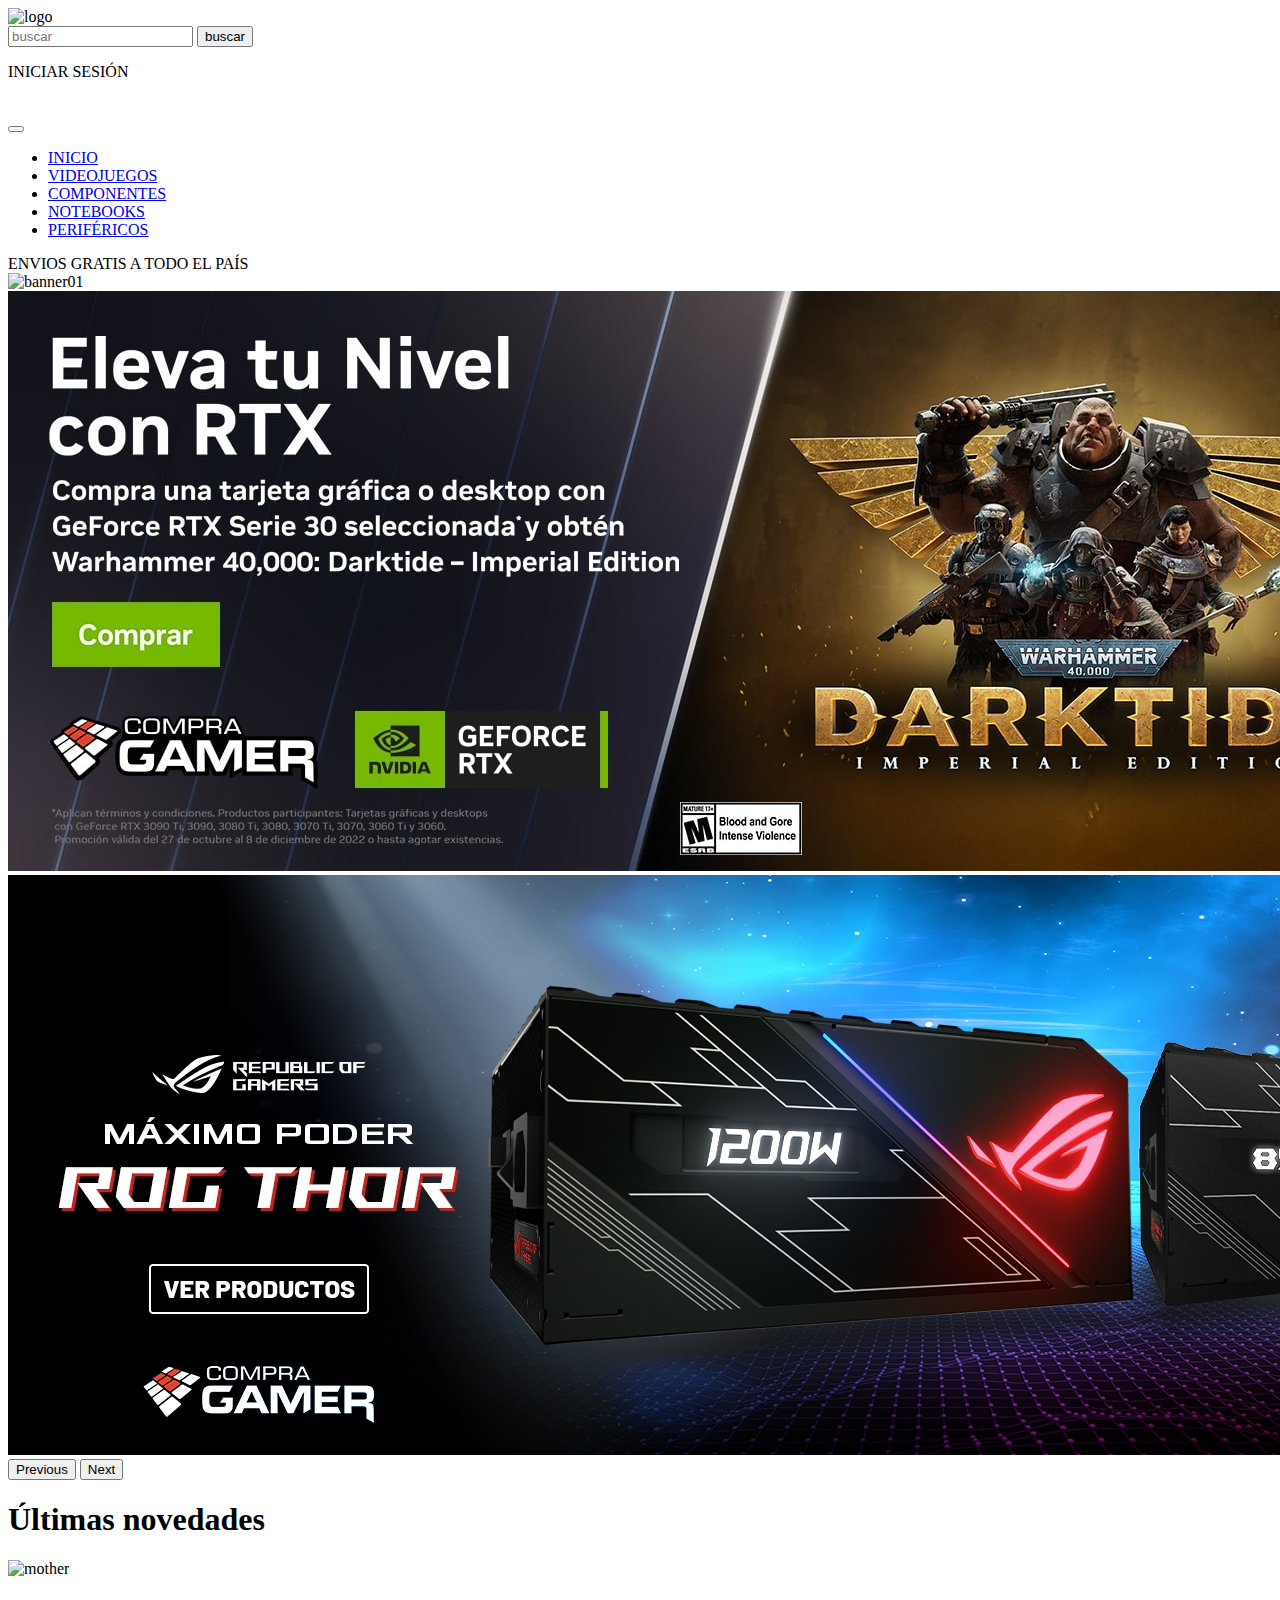
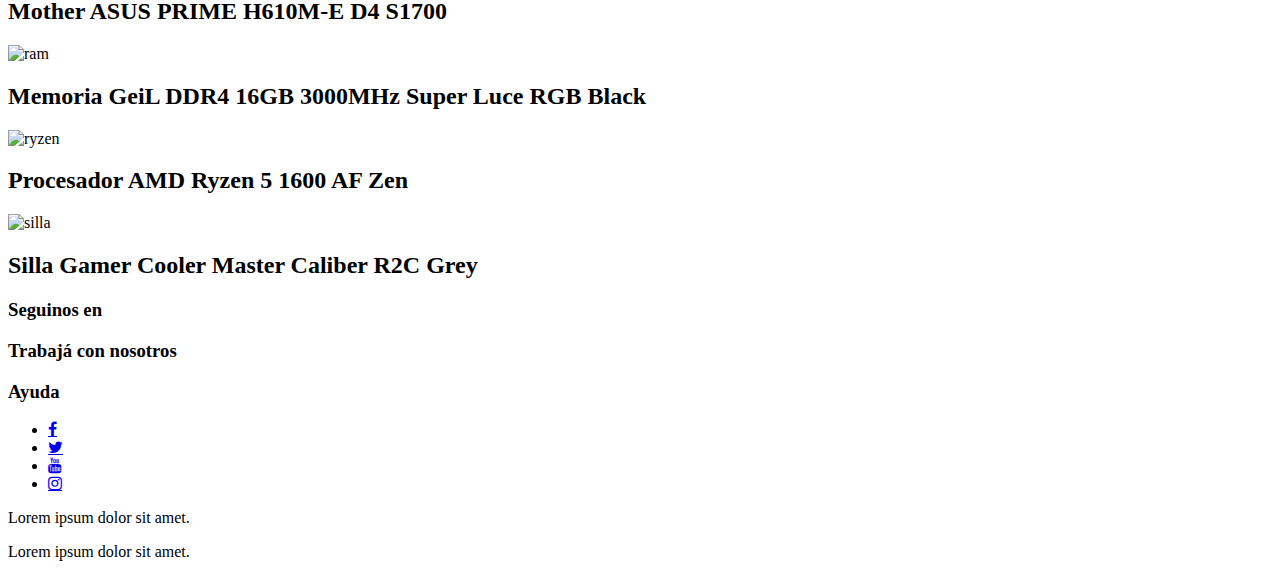
==== index.html @ b2869421 "adding index-scss" ====
<!DOCTYPE html>
<html lang="en">
    <head>
        <meta charset="UTF-8">
        <meta http-equiv="X-UA-Compatible" content="IE=edge">
        <meta name="viewport" content="width=device-width, initial-scale=1.0">
        <link rel="shortcut icon" href="./img/logos/logo 32x32 px.jpeg" type="image/x-icon">
        <title>Gamer Lab</title>
        <!-- GOOGLE FONTS -->
        <link rel="preconnect" href="https://fonts.googleapis.com">
        <link rel="preconnect" href="https://fonts.gstatic.com" crossorigin>
        <link href="https://fonts.googleapis.com/css2?family=Roboto:wght@300&display=swap" rel="stylesheet">
        <!-- GOOGLE FONTS ENDING -->
        <link rel="stylesheet" href="https://stackpath.bootstrapcdn.com/font-awesome/4.7.0/css/font-awesome.min.css">
        <!-- BOOTSTRAP -->
        <!-- CSS only -->  
        <link href="https://cdn.jsdelivr.net/npm/bootstrap@5.2.2/dist/css/bootstrap.min.css" rel="stylesheet" 
        integrity="sha384-Zenh87qX5JnK2Jl0vWa8Ck2rdkQ2Bzep5IDxbcnCeuOxjzrPF/et3URy9Bv1WTRi" crossorigin="anonymous">
        <!-- CSS MAIN -->
        <link rel="stylesheet" href="./css/estilos.css">
    </head>
    <body>
        <header class="container-fluid">
            <div class="row">
                <div class="col-sm-12 col-md-3 col-lg-3 col-xl-3">
                    <img class="logo" src="./img/logos/logo-transparente.png" alt="logo">
                </div>
                <form class="col-sm-12 col-md-6 col-lg-6 col-xl-6">
                    <input class="barra" type="text" placeholder="buscar">
                    <input class="boton" type="submit" value="buscar">
                </form>
                <div class="col-sm-12 col-md-2 col-lg-2 col-xl-2">
                    <p>INICIAR SESIÓN</p>                    
                </div>
                <div class="col-sm-12 col-md-1 col-lg-1 col-xl-1">
                    <img src="./img/logos/carrito50.png" alt="">                    
                </div>
            </div>
            <div class="container-fluid">
                <nav class="navbar navbar-expand-md">
                    <div>
                        <button type="button" class="navbar-toggler ms-2" data-bs-toggle="collapse" data-bs-target="#MenuNavegacion" aria-expanded="true">
                            <span class="navbar-toggler-icon"></span>
                        </button>
                    </div>
                    <div id="MenuNavegacion" class="collapse navbar-collapse">
                        <ul class="navbar-nav ms-3">
                            <li class="nav-item"><a class="nav-link" href="index.html">INICIO</a></li>
                            <li class="nav-item"><a class="nav-link" href="./pages/videojuegos.html">VIDEOJUEGOS</a></li>
                            <li class="nav-item"><a class="nav-link" href="./pages/componentes.html">COMPONENTES</a></li>
                            <li class="nav-item"><a class="nav-link" href="./pages/notebooks.html">NOTEBOOKS</a></li>
                            <li class="nav-item"><a class="nav-link" href="./pages/perifericos.html">PERIFÉRICOS</a></li>
                        </ul>
                    </div>
                </nav>
            </div>
            <div class="envios-gratis">ENVIOS GRATIS A TODO EL PAÍS</div>
        </header>
        <main>
            <div id="carouselExampleControls" class="carousel slide" data-bs-ride="carousel">
                <div class="carousel-inner">
                  <div class="carousel-item active">
                    <img src="./img/logos/graphic-card.jpg" class="d-block w-100" alt="banner01">
                  </div>
                  <div class="carousel-item">
                    <img src="./img/logos/add01.jpg" class="d-block w-100" alt="banner02">
                  </div>
                  <div class="carousel-item">
                    <img src="./img/logos/add02.jpg" class="d-block w-100" alt="banner03">
                  </div>
                </div>
                <button class="carousel-control-prev" type="button" data-bs-target="#carouselExampleControls" data-bs-slide="prev">
                  <span class="carousel-control-prev-icon" aria-hidden="true"></span>
                  <span class="visually-hidden">Previous</span>
                </button>
                <button class="carousel-control-next" type="button" data-bs-target="#carouselExampleControls" data-bs-slide="next">
                  <span class="carousel-control-next-icon" aria-hidden="true"></span>
                  <span class="visually-hidden">Next</span>
                </button>
            </div>
            <h1 class="title">Últimas novedades</h1>   
            <section class="productos-destacados">
                <article>
                    <div class="div-img">
                        <img src="./img/graphics/mother-asus-200.png" alt="mother">
                    </div>
                    <div class="div-h2">
                        <h2>Mother ASUS PRIME H610M-E D4 S1700</h2>
                    </div>
                </article>
                <article>
                    <div class="div-img">
                        <img src="./img/graphics/ram-geil-removebg-preview.png" alt="ram">
                    </div>
                    <div class="div-h2">
                        <h2>Memoria GeiL DDR4 16GB 3000MHz Super Luce RGB Black</h2>
                    </div>
                </article>
                <article>
                    <div class="div-img">
                        <img src="./img/graphics/ryzen-5-200-removebg-preview.png" alt="ryzen">
                    </div>
                    <div class="div-h2">
                        <h2>Procesador AMD Ryzen 5 1600 AF Zen</h2>
                    </div>
                </article>
                <article>
                    <div class="div-img">
                        <img src="./img/graphics/silla-gamer-200-removebg-preview.png" alt="silla">
                    </div>
                    <div class="div-h2">
                        <h2>Silla Gamer Cooler Master Caliber R2C Grey</h2>
                    </div>
                </article>
            </section>
        </main>
        <footer class="footerContainer">
            <div>
                <div class="container">
                    <div class="row">
                        <h3 class="col-sm-4 col-md-4 col-lg-4 col-xl-4">Seguinos en</h3>
                        <h3 class="col-sm-4 col-md-4 col-lg-4 col-xl-4">Trabajá con nosotros</h3>
                        <h3 class="col-sm-4 col-md-4 col-lg-4 col-xl-4">Ayuda</h3>
                    </div>
                <div class="container">
                    <div class="row">
                        <div class="col-sm-4 col-md-4 col-lg-4 col-xl-4">
                            <ul>
                                <li><a href="#" class="fa fa-facebook"></a></li>
                                <li><a href="#" class="fa fa-twitter"></a></li>
                                <li><a href="#" class="fa fa-youtube"></a></li>
                                <li><a href="#" class="fa fa-instagram"></a></li>
                            </ul>
                        </div>
                        <div class="col-sm-4 col-md-4 col-lg-4 col-xl-4">
                            <p class="p-footer">Lorem ipsum dolor sit amet.</p>
                        </div>
                        <div class="col-sm-4 col-md-4 col-lg-4 col-xl-4">
                            <p class="p-footer">Lorem ipsum dolor sit amet.</p>
                        </div>
                    </div>
                </div>
            </div>            
        </footer>
        <!-- BOOTSTRAP - JAVASCRIPT -->
        <!-- JavaScript Bundle with Popper -->
    <script src="https://cdn.jsdelivr.net/npm/bootstrap@5.2.2/dist/js/bootstrap.bundle.min.js" 
    integrity="sha384-OERcA2EqjJCMA+/3y+gxIOqMEjwtxJY7qPCqsdltbNJuaOe923+mo//f6V8Qbsw3" crossorigin="anonymous"></script>
    </body>        
</html>
---- css/estilos.css ----
/*# sourceMappingURL=estilos.css.map */
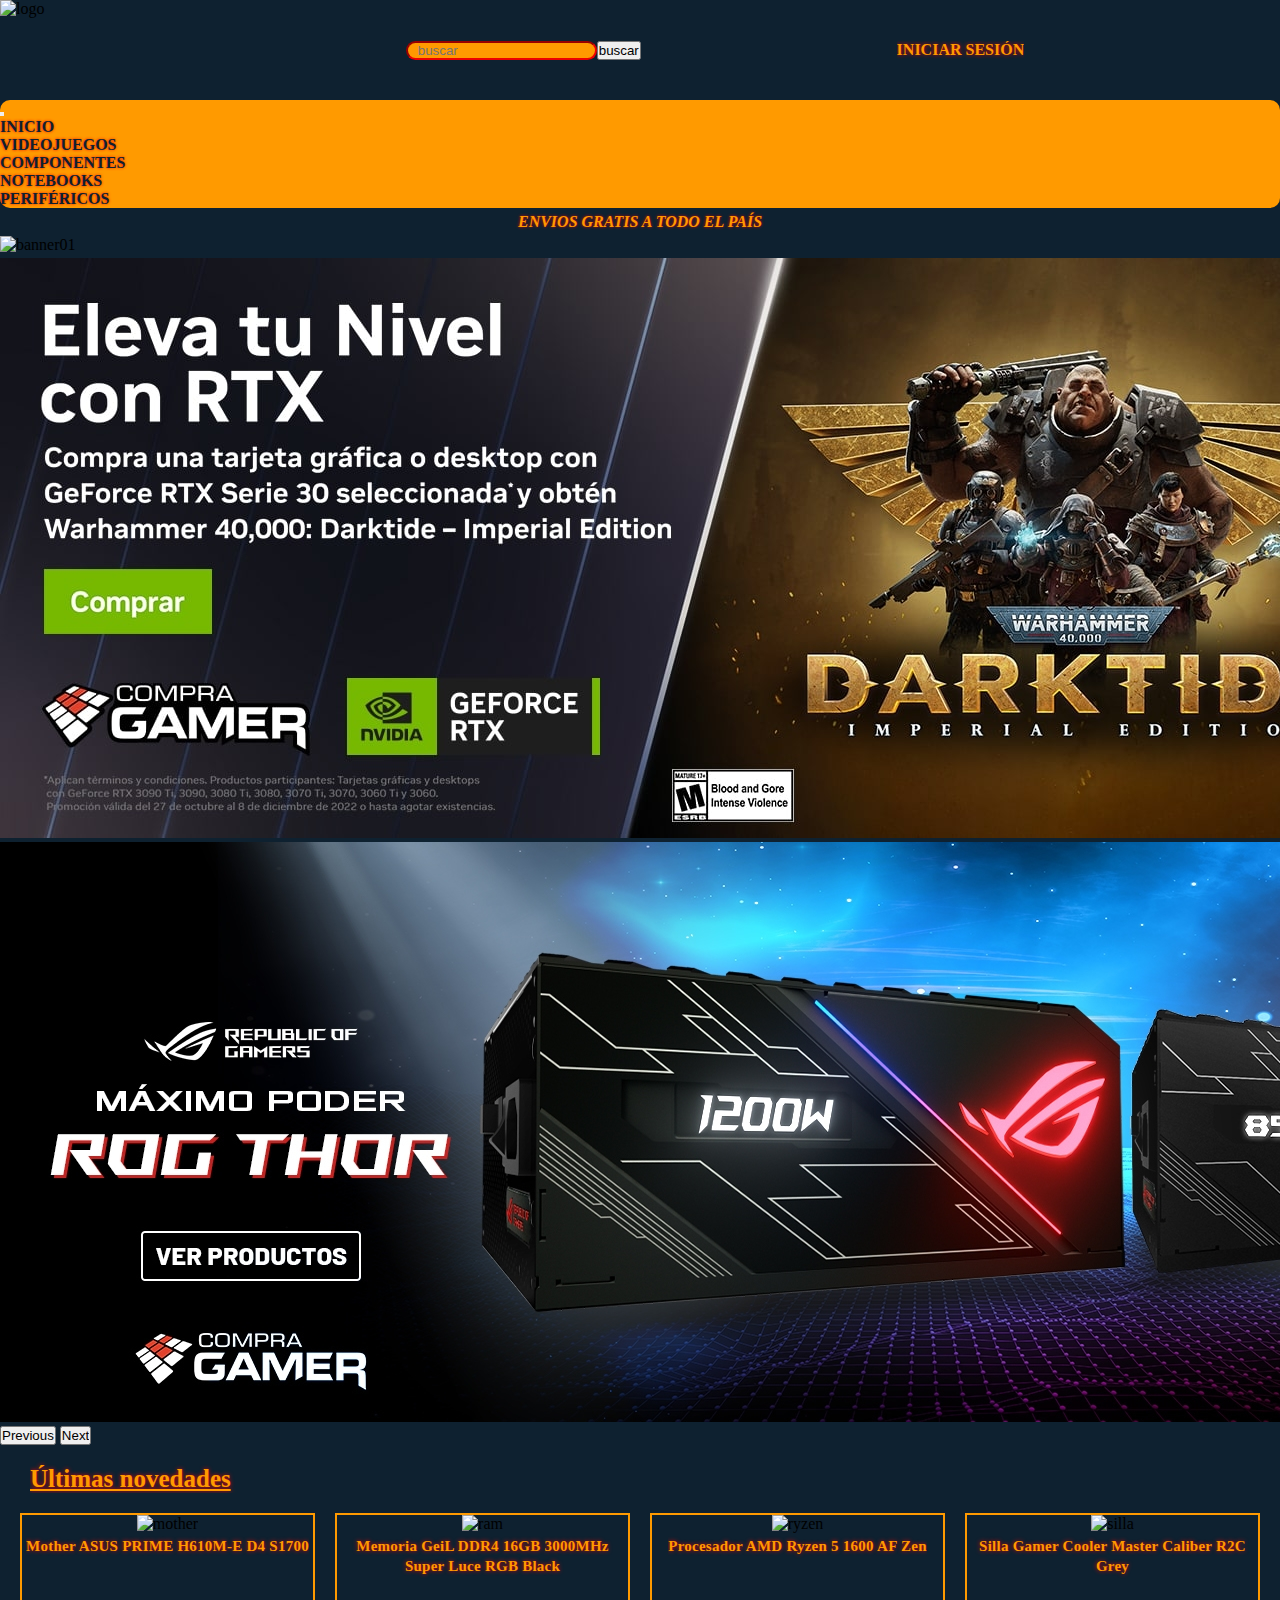
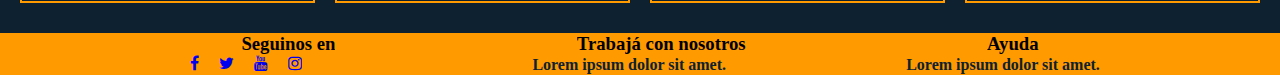
==== commit 7a337da2: "adding meta tags" ====
--- a/index.html
+++ b/index.html
@@ -5,6 +5,10 @@
         <meta http-equiv="X-UA-Compatible" content="IE=edge">
         <meta name="viewport" content="width=device-width, initial-scale=1.0">
         <link rel="shortcut icon" href="./img/logos/logo 32x32 px.jpeg" type="image/x-icon">
+        <!-- META - PALABRAS CLAVE -->
+        <meta name="keywords" content="games, hardware, consolas, PS5, ps5, PS4, ps4, nintendo, AMD, INTEL, videojuegos, gamer">
+        <!-- META - DESCRIPCION -->
+        <meta name="description" content="la mejor pagina para los gamers. Especializada en la venta de hardware y consolas. Nuestros clientes nos eligen por tener los mejores a precios">
         <title>Gamer Lab</title>
         <!-- GOOGLE FONTS -->
         <link rel="preconnect" href="https://fonts.googleapis.com">
--- a/css/estilos.css
+++ b/css/estilos.css
@@ -1,3 +1,261 @@
-
+.game {
+  width: 200px;
+  height: 300px;
+}
+
+.product {
+  width: 250px;
+  height: 250px;
+}
+
+* {
+  margin: 0px;
+  padding: 0px;
+  overflow-x: hidden;
+}
+
+header {
+  background-color: #0e2130;
+}
+header .row {
+  display: flex;
+  justify-content: space-between;
+}
+header .row div {
+  display: flex;
+  align-items: center;
+  justify-content: center;
+}
+header .row div .logo {
+  width: 150px;
+  height: 100px;
+}
+header .row div p {
+  text-align: center;
+  color: #ff9a00;
+  text-shadow: 0 0 4px #ec0000;
+  font-weight: bold;
+  margin: 0px;
+}
+header .row form {
+  display: flex;
+  justify-content: center;
+  align-items: center;
+}
+header .row form .barra {
+  width: 100%;
+  border-radius: 20px;
+  padding-left: 10px;
+  border-color: #ec0000;
+  background-color: #ff9a00;
+  color: #0e2130;
+}
+header nav {
+  background-color: #ff9a00;
+  border-radius: 10px;
+}
+header nav div ul li a {
+  text-decoration: none;
+  color: #0e2130;
+  text-shadow: 0 0 3px #ec0000;
+  font-weight: bold;
+}
+header .envios-gratis {
+  padding: 5px;
+  text-align: center;
+  color: #ff9a00;
+  text-shadow: 0 0 3px #ec0000;
+  font-weight: bold;
+  font-style: italic;
+}
+
+main {
+  background-color: #0e2130;
+  padding-bottom: 10px;
+}
+main h1 {
+  font-size: 25px;
+  padding-top: 20px;
+  margin-bottom: 20px;
+  margin-left: 30px;
+  color: #ff9a00;
+  text-shadow: 0 0 4px #ec0000;
+  font-weight: bold;
+  text-decoration: underline;
+}
+@media screen and (min-width: 250px) {
+  main .productos-destacados {
+    display: grid;
+    grid-template-columns: 1fr;
+    justify-content: space-evenly;
+    grid-row-gap: 20px;
+  }
+  main .productos-destacados article {
+    border: 2px solid #ff9a00;
+  }
+  main .productos-destacados article .div-img {
+    display: flex;
+    align-items: center;
+    justify-content: center;
+  }
+  main .productos-destacados article .div-h2 {
+    display: flex;
+    align-items: center;
+    justify-content: center;
+  }
+  main .productos-destacados article .div-h2 h2 {
+    text-align: center;
+    line-height: 20px;
+    letter-spacing: 0.25px;
+    margin-bottom: 0;
+    margin-left: 0px;
+    height: 65px;
+    color: #ff9a00;
+    text-shadow: 0 0 4px #ec0000;
+    font-weight: bold;
+  }
+}
+@media screen and (min-width: 768px) {
+  main .productos-destacados {
+    display: grid;
+    grid-template-columns: repeat(2, 5fr);
+    justify-content: space-evenly;
+    grid-row-gap: 20px;
+    grid-column-gap: 20px;
+  }
+  main .productos-destacados article .div-h2 {
+    display: flex;
+    align-items: center;
+    justify-content: center;
+  }
+  main .productos-destacados article .div-h2 h2 {
+    text-align: center;
+    line-height: 20px;
+    letter-spacing: 0.25px;
+    margin-bottom: 0;
+    margin-left: 0px;
+    height: 65px;
+    color: #ff9a00;
+    text-shadow: 0 0 4px #ec0000;
+    font-weight: bold;
+    font-size: 15px;
+    text-decoration: none;
+  }
+}
+@media screen and (min-width: 992px) {
+  main .productos-destacados {
+    margin: 20px;
+    display: grid;
+    grid-template-columns: repeat(4, 5fr);
+    grid-column-gap: 20px;
+    justify-content: space-evenly;
+  }
+  main .productos-destacados article .div-h2 {
+    display: flex;
+    align-items: center;
+    justify-content: center;
+  }
+  main .productos-destacados article .div-h2 h2 {
+    text-align: center;
+    line-height: 20px;
+    letter-spacing: 0.25px;
+    padding-top: 3px;
+    margin-bottom: 0;
+    margin-left: 0px;
+    height: 65px;
+    color: #ff9a00;
+    text-shadow: 0 0 4px #ec0000;
+    font-weight: bold;
+    font-size: 15px;
+  }
+}
+
+.footerContainer {
+  background-color: #ff9a00;
+}
+.footerContainer div .container .row {
+  display: flex;
+  justify-content: space-evenly;
+  align-items: center;
+}
+.footerContainer div .container .row h3 {
+  text-align: center;
+}
+.footerContainer div .container .row div ul {
+  display: flex;
+  align-items: center;
+  justify-content: center;
+  margin-right: 40px;
+}
+.footerContainer div .container .row div ul li {
+  list-style: none;
+  padding-left: 10px;
+  padding-right: 10px;
+}
+.footerContainer div .container .row div ul li a {
+  padding: 0px 1git0px;
+  text-decoration: none;
+}
+.footerContainer .container .row div .p-footer {
+  color: #0e2130;
+  font-weight: bold;
+  text-align: center;
+}
+
+* {
+  overflow-x: hidden;
+}
+
+main div .ps4promo {
+  width: 100%;
+}
+main h1 {
+  font-size: 25px;
+  padding-top: 20px;
+  margin-bottom: 20px;
+  margin-left: 30px;
+  color: #ff9a00;
+  text-shadow: 0 0 4px #ec0000;
+  font-weight: bold;
+  text-decoration: underline;
+}
+main .categorias .filterbar h2 {
+  font-size: 25px;
+  padding-top: 20px;
+  margin-bottom: 20px;
+  margin-left: 30px;
+  color: #ff9a00;
+  text-shadow: 0 0 4px #ec0000;
+}
+main section .container-xl div article .productos {
+  display: flex;
+  align-items: center;
+  flex-direction: column;
+}
+main .container-xl div article {
+  margin-top: 20px;
+}
+main .productos .game-img {
+  display: flex;
+  align-items: center;
+  justify-content: center;
+}
+main .productos .product-img {
+  display: flex;
+  align-items: center;
+  justify-content: center;
+}
+main .productos .precio {
+  color: #ff9a00;
+  text-shadow: 0 0 4px #ec0000;
+  font-weight: bold;
+}
+main .productos h3 {
+  color: #ff9a00;
+  text-shadow: 0 0 4px #ec0000;
+  font-weight: bold;
+  font-size: 15px;
+  text-align: center;
+}
 
 /*# sourceMappingURL=estilos.css.map */
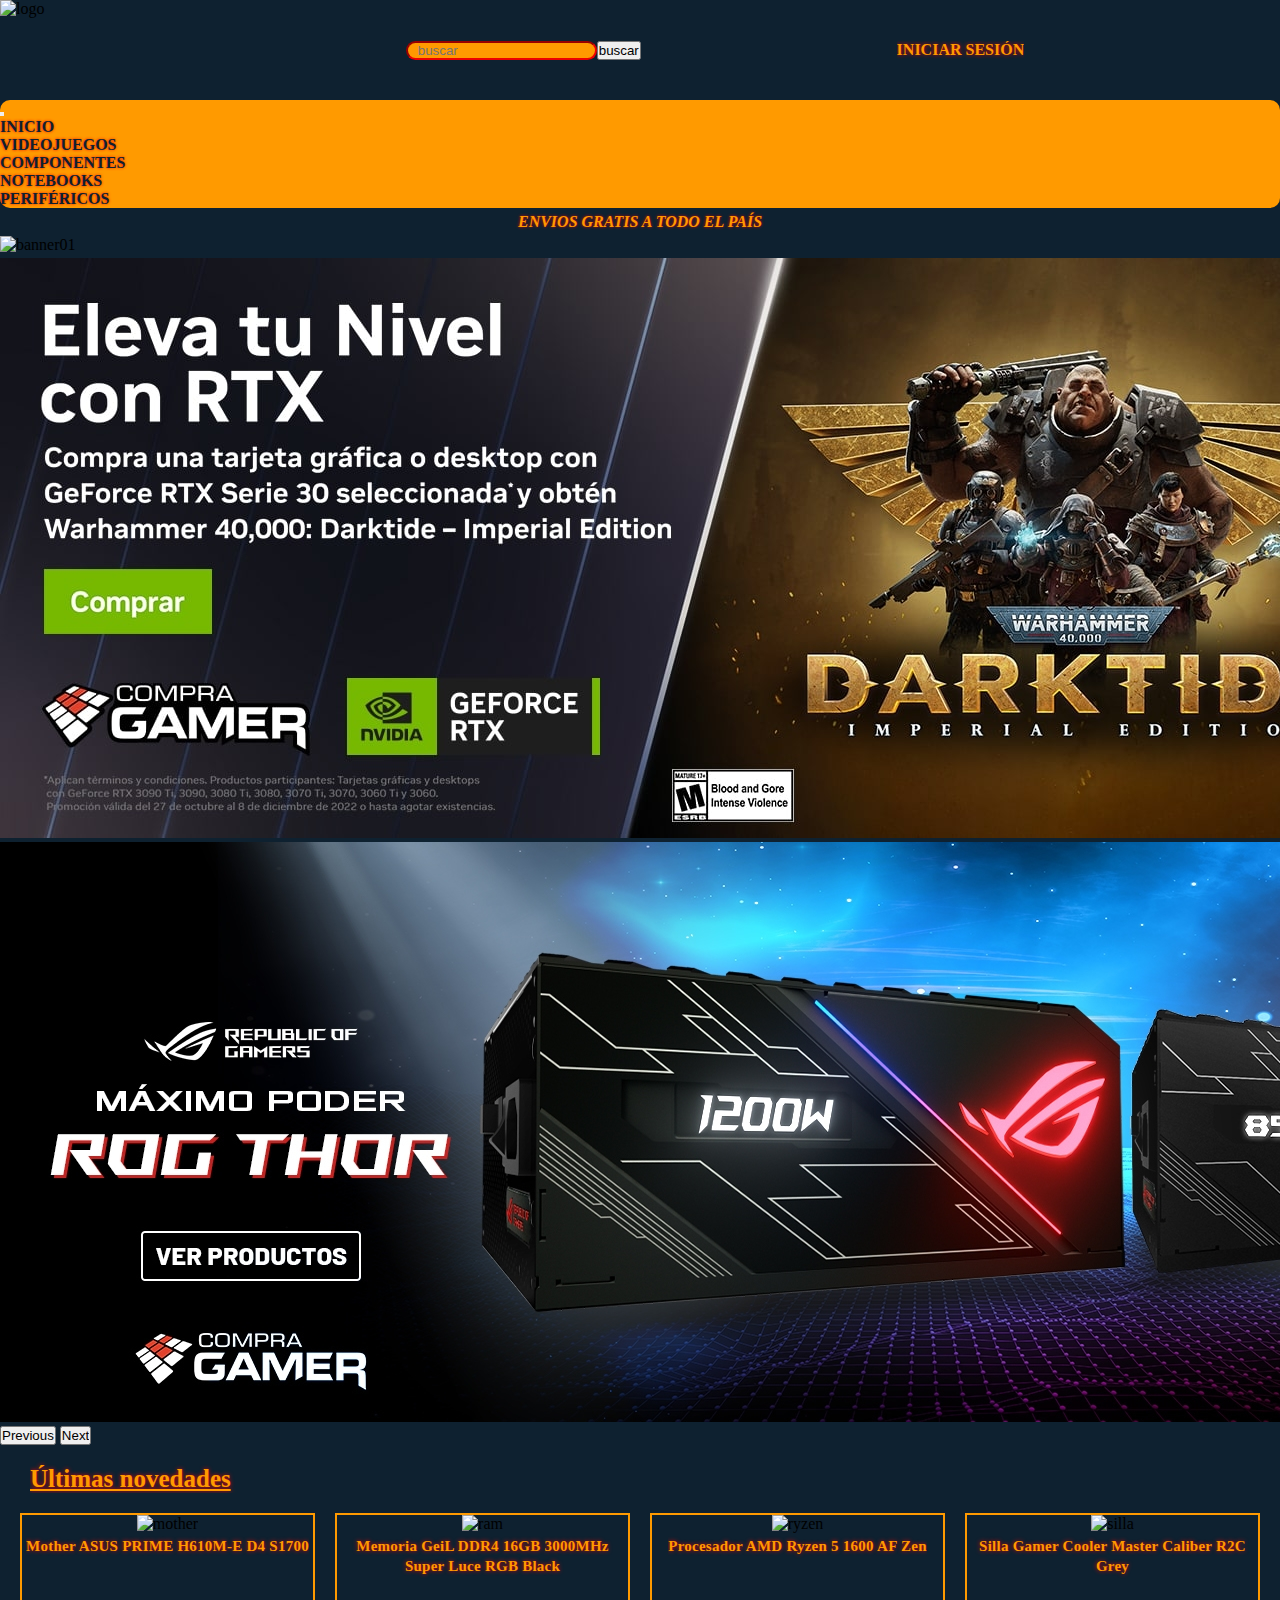
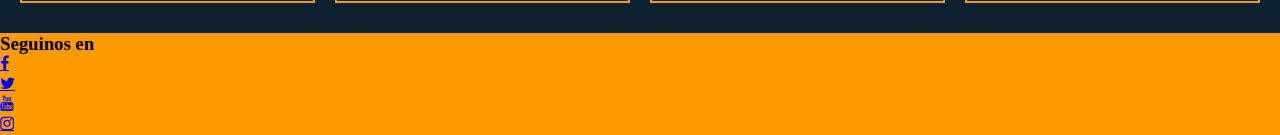
==== commit 8688c2ae: "changing footer" ====
--- a/index.html
+++ b/index.html
@@ -9,7 +9,7 @@
         <meta name="keywords" content="games, hardware, consolas, PS5, ps5, PS4, ps4, nintendo, AMD, INTEL, videojuegos, gamer">
         <!-- META - DESCRIPCION -->
         <meta name="description" content="la mejor pagina para los gamers. Especializada en la venta de hardware y consolas. Nuestros clientes nos eligen por tener los mejores a precios">
-        <title>Gamer Lab</title>
+        <title>Gamer Lab - Inicio</title>
         <!-- GOOGLE FONTS -->
         <link rel="preconnect" href="https://fonts.googleapis.com">
         <link rel="preconnect" href="https://fonts.gstatic.com" crossorigin>
@@ -119,16 +119,11 @@
             </section>
         </main>
         <footer class="footerContainer">
-            <div>
-                <div class="container">
-                    <div class="row">
-                        <h3 class="col-sm-4 col-md-4 col-lg-4 col-xl-4">Seguinos en</h3>
-                        <h3 class="col-sm-4 col-md-4 col-lg-4 col-xl-4">Trabajá con nosotros</h3>
-                        <h3 class="col-sm-4 col-md-4 col-lg-4 col-xl-4">Ayuda</h3>
-                    </div>
-                <div class="container">
-                    <div class="row">
-                        <div class="col-sm-4 col-md-4 col-lg-4 col-xl-4">
+            <div class="container">
+                <div class="row">
+                    <div class="col-sm-4 col-md-4 col-lg-4 col-xl-4">
+                        <h3>Seguinos en</h3>
+                        <div>
                             <ul>
                                 <li><a href="#" class="fa fa-facebook"></a></li>
                                 <li><a href="#" class="fa fa-twitter"></a></li>
@@ -136,15 +131,9 @@
                                 <li><a href="#" class="fa fa-instagram"></a></li>
                             </ul>
                         </div>
-                        <div class="col-sm-4 col-md-4 col-lg-4 col-xl-4">
-                            <p class="p-footer">Lorem ipsum dolor sit amet.</p>
-                        </div>
-                        <div class="col-sm-4 col-md-4 col-lg-4 col-xl-4">
-                            <p class="p-footer">Lorem ipsum dolor sit amet.</p>
-                        </div>
-                    </div>
+                    </div>                      
                 </div>
-            </div>            
+            </div>        
         </footer>
         <!-- BOOTSTRAP - JAVASCRIPT -->
         <!-- JavaScript Bundle with Popper -->
--- a/css/estilos.css
+++ b/css/estilos.css
@@ -11,7 +11,6 @@
 * {
   margin: 0px;
   padding: 0px;
-  overflow-x: hidden;
 }
 
 header {
@@ -173,33 +172,8 @@
 .footerContainer {
   background-color: #ff9a00;
 }
-.footerContainer div .container .row {
-  display: flex;
-  justify-content: space-evenly;
-  align-items: center;
-}
-.footerContainer div .container .row h3 {
-  text-align: center;
-}
-.footerContainer div .container .row div ul {
-  display: flex;
-  align-items: center;
-  justify-content: center;
-  margin-right: 40px;
-}
-.footerContainer div .container .row div ul li {
-  list-style: none;
-  padding-left: 10px;
-  padding-right: 10px;
-}
-.footerContainer div .container .row div ul li a {
-  padding: 0px 1git0px;
-  text-decoration: none;
-}
-.footerContainer .container .row div .p-footer {
-  color: #0e2130;
-  font-weight: bold;
-  text-align: center;
+.footerContainer .container .row .div h3 {
+  font-size: 500px;
 }
 
 * {
@@ -219,13 +193,25 @@
   font-weight: bold;
   text-decoration: underline;
 }
-main .categorias .filterbar h2 {
-  font-size: 25px;
-  padding-top: 20px;
-  margin-bottom: 20px;
-  margin-left: 30px;
-  color: #ff9a00;
-  text-shadow: 0 0 4px #ec0000;
+main .categorias {
+  background-color: #ff9a00;
+  height: 700px;
+  margin-left: 15px;
+  margin-right: 15px;
+  border-radius: 10px;
+  display: flex;
+  flex-direction: column;
+  justify-content: space-around;
+}
+main .categorias article h2 {
+  margin: 0px;
+  padding-left: 10px;
+  font-size: 20px;
+  text-decoration: none;
+  color: #0e2130;
+  text-shadow: 0 0 3px #ec0000;
+  font-weight: bold;
+  line-height: 1.5;
 }
 main section .container-xl div article .productos {
   display: flex;
@@ -256,6 +242,7 @@
   font-weight: bold;
   font-size: 15px;
   text-align: center;
+  line-height: 1.5;
 }
 
 /*# sourceMappingURL=estilos.css.map */
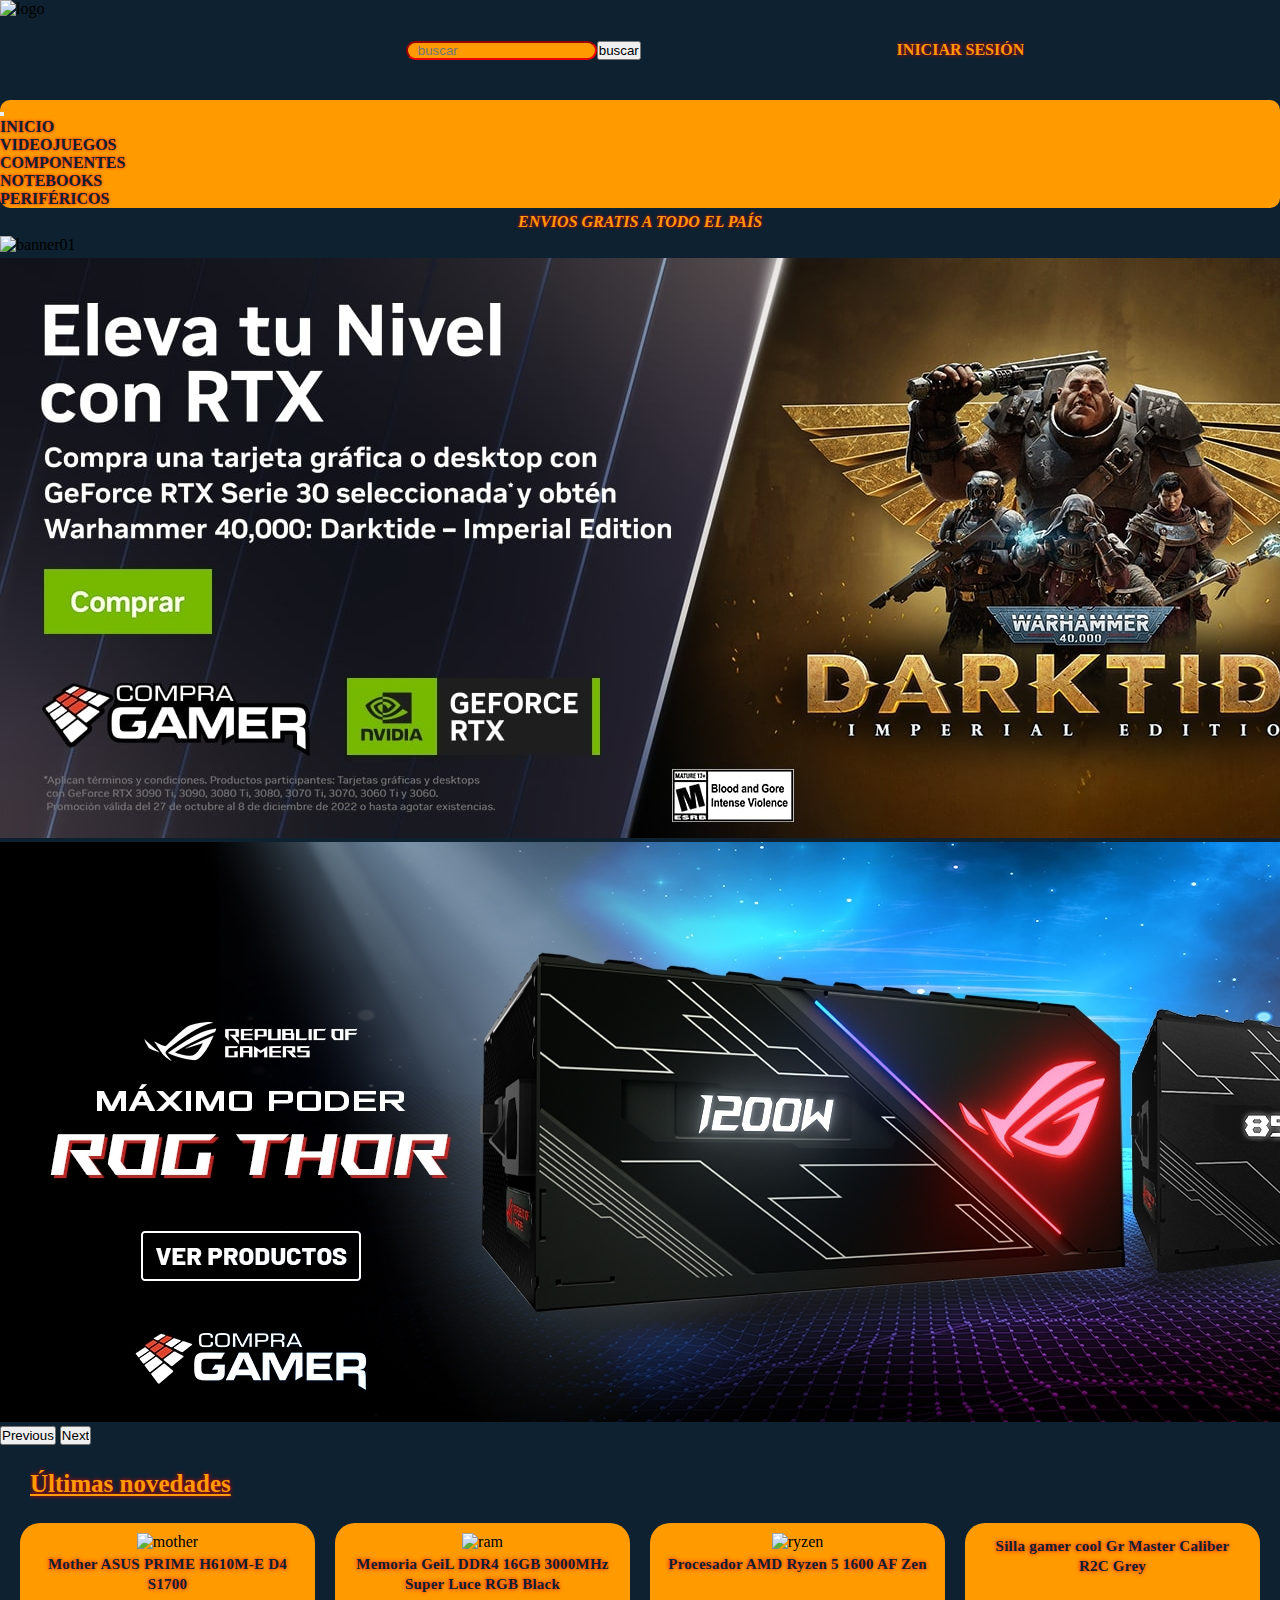
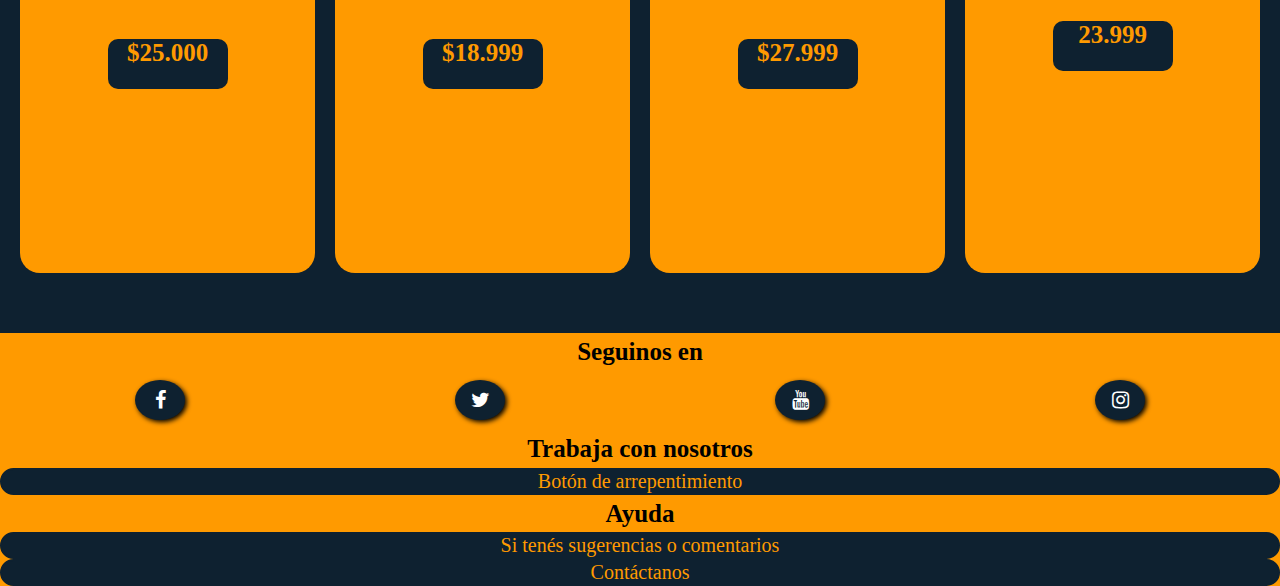
==== commit 8657edb1: "fixed tag - productos destacados" ====
--- a/index.html
+++ b/index.html
@@ -14,8 +14,9 @@
         <link rel="preconnect" href="https://fonts.googleapis.com">
         <link rel="preconnect" href="https://fonts.gstatic.com" crossorigin>
         <link href="https://fonts.googleapis.com/css2?family=Roboto:wght@300&display=swap" rel="stylesheet">
-        <!-- GOOGLE FONTS ENDING -->
+        <!-- FONT AWESOME -->
         <link rel="stylesheet" href="https://stackpath.bootstrapcdn.com/font-awesome/4.7.0/css/font-awesome.min.css">
+        <script src="https://kit.fontawesome.com/d4d707f9d2.js" crossorigin="anonymous"></script>
         <!-- BOOTSTRAP -->
         <!-- CSS only -->  
         <link href="https://cdn.jsdelivr.net/npm/bootstrap@5.2.2/dist/css/bootstrap.min.css" rel="stylesheet" 
@@ -85,35 +86,55 @@
             <h1 class="title">Últimas novedades</h1>   
             <section class="productos-destacados">
                 <article>
-                    <div class="div-img">
-                        <img src="./img/graphics/mother-asus-200.png" alt="mother">
-                    </div>
-                    <div class="div-h2">
-                        <h2>Mother ASUS PRIME H610M-E D4 S1700</h2>
+                    <div class="product-container">
+                        <div class="div-img">
+                            <img src="./img/graphics/mother-asus-200.png" alt="mother">
+                        </div>
+                        <div class="div-h2">
+                            <h2>Mother ASUS PRIME H610M-E D4 S1700</h2>
+                            <div>
+                                <p>$25.000</p>
+                            </div>
+                        </div>
                     </div>
                 </article>
                 <article>
-                    <div class="div-img">
-                        <img src="./img/graphics/ram-geil-removebg-preview.png" alt="ram">
-                    </div>
-                    <div class="div-h2">
-                        <h2>Memoria GeiL DDR4 16GB 3000MHz Super Luce RGB Black</h2>
+                    <div class="product-container">
+                        <div class="div-img">
+                            <img src="./img/graphics/ram-geil-removebg-preview.png" alt="ram">
+                        </div>
+                        <div class="div-h2">
+                            <h2>Memoria GeiL DDR4 16GB 3000MHz Super Luce RGB Black</h2>
+                            <div>
+                                <p>$18.999</p>
+                            </div>
+                        </div>
                     </div>
                 </article>
                 <article>
-                    <div class="div-img">
-                        <img src="./img/graphics/ryzen-5-200-removebg-preview.png" alt="ryzen">
-                    </div>
-                    <div class="div-h2">
-                        <h2>Procesador AMD Ryzen 5 1600 AF Zen</h2>
+                    <div class="product-container">
+                        <div class="div-img">
+                            <img src="./img/graphics/ryzen-5-200-removebg-preview.png" alt="ryzen">
+                        </div>
+                        <div class="div-h2">
+                            <h2>Procesador AMD Ryzen 5 1600 AF Zen</h2>
+                            <div>
+                                <p>$27.999</p>
+                            </div>
+                        </div>
                     </div>
                 </article>
                 <article>
-                    <div class="div-img">
-                        <img src="./img/graphics/silla-gamer-200-removebg-preview.png" alt="silla">
-                    </div>
-                    <div class="div-h2">
-                        <h2>Silla Gamer Cooler Master Caliber R2C Grey</h2>
+                    <div class="product-container">
+                        <div class="div-img">
+                            <img src="./img/graphics/silla-gamer-200-removebg-preview.png" alt="">
+                        </div>
+                        <div class="div-h2">
+                            <h2>Silla gamer cool Gr Master Caliber R2C Grey</h2>
+                            <div>
+                                <p>23.999</p>
+                            </div>
+                        </div>
                     </div>
                 </article>
             </section>
@@ -121,15 +142,24 @@
         <footer class="footerContainer">
             <div class="container">
                 <div class="row">
-                    <div class="col-sm-4 col-md-4 col-lg-4 col-xl-4">
+                    <div class="col-sm-12 col-md-4 col-lg-4 col-xl-4">
                         <h3>Seguinos en</h3>
+                        <div class="botones-redes">
+                            <a href="#" class="fa fa-facebook"></a>
+                            <a href="#" class="fa fa-twitter"></a>
+                            <a href="#" class="fa fa-youtube"></a>
+                            <a href="#" class="fa fa-instagram"></a>
+                        </div>
+                    </div>
+                    <div class="col-sm-12 col-md-4 col-lg-4 col-xl-4">
+                        <h3>Trabaja con nosotros</h3>
+                        <p>Botón de arrepentimiento</p>
+                    </div>
+                    <div class="col-sm-12 col-md-4 col-lg-4 col-xl-4">
+                        <h3>Ayuda</h3>
+                        <p>Si tenés sugerencias o comentarios</p>
                         <div>
-                            <ul>
-                                <li><a href="#" class="fa fa-facebook"></a></li>
-                                <li><a href="#" class="fa fa-twitter"></a></li>
-                                <li><a href="#" class="fa fa-youtube"></a></li>
-                                <li><a href="#" class="fa fa-instagram"></a></li>
-                            </ul>
+                            <p>Contáctanos</p>
                         </div>
                     </div>                      
                 </div>
--- a/css/estilos.css
+++ b/css/estilos.css
@@ -76,69 +76,119 @@
   font-size: 25px;
   padding-top: 20px;
   margin-bottom: 20px;
-  margin-left: 30px;
   color: #ff9a00;
   text-shadow: 0 0 4px #ec0000;
   font-weight: bold;
   text-decoration: underline;
+  line-height: 1.5;
+}
+main .div-img {
+  display: flex;
+  align-items: center;
+  justify-content: center;
+  margin-top: 10px;
 }
 @media screen and (min-width: 250px) {
   main .productos-destacados {
     display: grid;
     grid-template-columns: 1fr;
-    justify-content: space-evenly;
+    align-items: center;
     grid-row-gap: 20px;
   }
   main .productos-destacados article {
-    border: 2px solid #ff9a00;
-  }
-  main .productos-destacados article .div-img {
+    display: flex;
+    justify-content: center;
+  }
+  main .productos-destacados article .product-container {
+    width: 350px;
+    height: 350px;
+    margin-bottom: 30px;
+    background-color: #ff9a00;
+    border-radius: 10px;
+    cursor: pointer;
+  }
+  main .productos-destacados article .div-h2 {
     display: flex;
     align-items: center;
     justify-content: center;
-  }
-  main .productos-destacados article .div-h2 {
-    display: flex;
-    align-items: center;
-    justify-content: center;
+    flex-direction: column;
   }
   main .productos-destacados article .div-h2 h2 {
+    width: 90%;
     text-align: center;
     line-height: 20px;
     letter-spacing: 0.25px;
+    padding-top: 3px;
     margin-bottom: 0;
     margin-left: 0px;
     height: 65px;
+    color: #0e2130;
+    text-shadow: 0 0 4px #ec0000;
+    font-weight: bold;
+    font-size: 15px;
+  }
+  main .productos-destacados article .div-h2 p {
+    width: 120px;
+    height: 50px;
+    text-align: center;
+    border-radius: 10px;
+    margin-top: 20px;
+    font-size: 25px;
+    font-weight: bold;
+    background-color: #0e2130;
     color: #ff9a00;
-    text-shadow: 0 0 4px #ec0000;
-    font-weight: bold;
   }
 }
 @media screen and (min-width: 768px) {
   main .productos-destacados {
     display: grid;
     grid-template-columns: repeat(2, 5fr);
-    justify-content: space-evenly;
     grid-row-gap: 20px;
     grid-column-gap: 20px;
+    justify-content: space-evenly;
+  }
+  main .productos-destacados article {
+    display: flex;
+    justify-content: center;
+  }
+  main .productos-destacados article .product-container {
+    width: 350px;
+    height: 350px;
+    margin-bottom: 30px;
+    background-color: #ff9a00;
+    border-radius: 10px;
+    cursor: pointer;
   }
   main .productos-destacados article .div-h2 {
     display: flex;
     align-items: center;
     justify-content: center;
+    flex-direction: column;
   }
   main .productos-destacados article .div-h2 h2 {
+    width: 90%;
     text-align: center;
     line-height: 20px;
     letter-spacing: 0.25px;
+    padding-top: 3px;
     margin-bottom: 0;
     margin-left: 0px;
     height: 65px;
+    color: #0e2130;
+    text-shadow: 0 0 4px #ec0000;
+    font-weight: bold;
+    font-size: 15px;
+  }
+  main .productos-destacados article .div-h2 p {
+    width: 120px;
+    height: 50px;
+    text-align: center;
+    border-radius: 10px;
+    margin-top: 20px;
+    font-size: 25px;
+    font-weight: bold;
+    background-color: #0e2130;
     color: #ff9a00;
-    text-shadow: 0 0 4px #ec0000;
-    font-weight: bold;
-    font-size: 15px;
-    text-decoration: none;
   }
 }
 @media screen and (min-width: 992px) {
@@ -149,12 +199,26 @@
     grid-column-gap: 20px;
     justify-content: space-evenly;
   }
+  main .productos-destacados article {
+    display: flex;
+    justify-content: center;
+  }
+  main .productos-destacados article .product-container {
+    width: 350px;
+    height: 350px;
+    margin-bottom: 30px;
+    background-color: #ff9a00;
+    border-radius: 20px;
+    cursor: pointer;
+  }
   main .productos-destacados article .div-h2 {
     display: flex;
     align-items: center;
     justify-content: center;
+    flex-direction: column;
   }
   main .productos-destacados article .div-h2 h2 {
+    width: 90%;
     text-align: center;
     line-height: 20px;
     letter-spacing: 0.25px;
@@ -162,18 +226,58 @@
     margin-bottom: 0;
     margin-left: 0px;
     height: 65px;
+    color: #0e2130;
+    text-shadow: 0 0 4px #ec0000;
+    font-weight: bold;
+    font-size: 15px;
+  }
+  main .productos-destacados article .div-h2 p {
+    width: 120px;
+    height: 50px;
+    text-align: center;
+    border-radius: 10px;
+    margin-top: 20px;
+    font-size: 25px;
+    font-weight: bold;
+    background-color: #0e2130;
     color: #ff9a00;
-    text-shadow: 0 0 4px #ec0000;
-    font-weight: bold;
-    font-size: 15px;
   }
 }
 
 .footerContainer {
   background-color: #ff9a00;
 }
-.footerContainer .container .row .div h3 {
-  font-size: 500px;
+.footerContainer h3 {
+  text-align: center;
+  font-size: 25px;
+  line-height: 1.5;
+}
+.footerContainer div .botones-redes {
+  display: flex;
+  justify-content: space-around;
+  align-items: center;
+}
+.footerContainer div .botones-redes a {
+  text-decoration: none;
+  text-align: center;
+  line-height: 40px;
+  font-size: 20px;
+  margin: 10px 5px;
+  padding: 0px 5px;
+  height: 40px;
+  width: 40px;
+  background-color: #0e2130;
+  box-shadow: 2px 2px 5px black;
+  border-radius: 50%;
+  color: white;
+}
+.footerContainer div p {
+  text-align: center;
+  font-size: 20px;
+  border: 2px solid #0e2130;
+  border-radius: 20px;
+  background-color: #0e2130;
+  color: #ff9a00;
 }
 
 * {
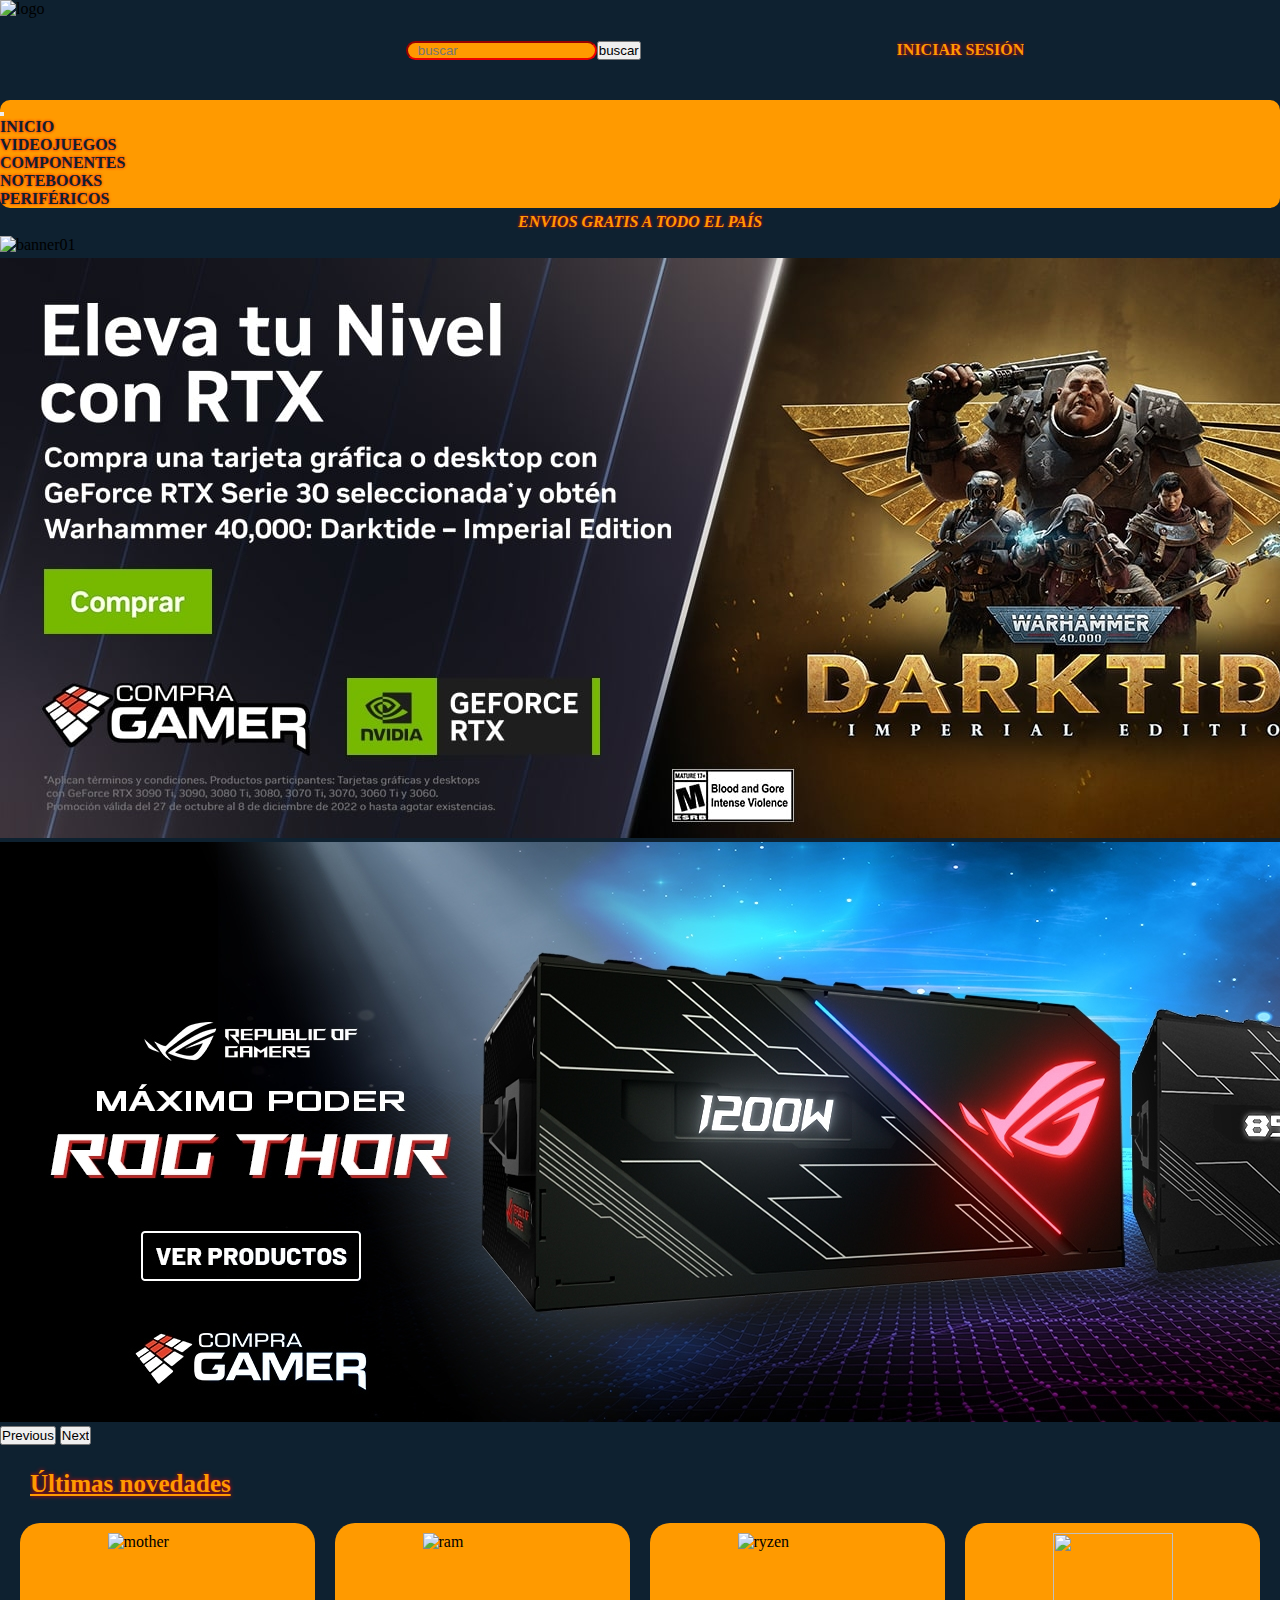
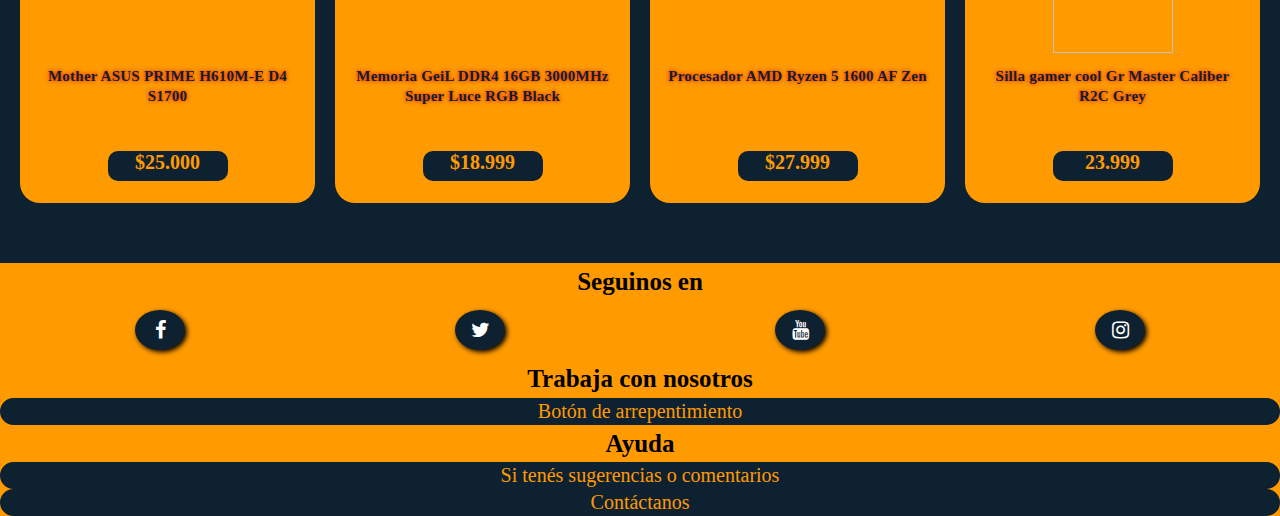
==== commit 9d35fc80: "more changes" ====
--- a/index.html
+++ b/index.html
@@ -92,7 +92,7 @@
                         </div>
                         <div class="div-h2">
                             <h2>Mother ASUS PRIME H610M-E D4 S1700</h2>
-                            <div>
+                            <div class="precio">
                                 <p>$25.000</p>
                             </div>
                         </div>
--- a/css/estilos.css
+++ b/css/estilos.css
@@ -88,162 +88,105 @@
   justify-content: center;
   margin-top: 10px;
 }
+main .div-img img {
+  width: 120px;
+  height: 120px;
+}
+main .div-h2 {
+  margin-top: 10px;
+  display: flex;
+  align-items: center;
+  justify-content: center;
+  flex-direction: column;
+}
+main .div-h2 h2 {
+  width: 90%;
+  text-align: center;
+  line-height: 20px;
+  letter-spacing: 0.25px;
+  padding-top: 3px;
+  margin-bottom: 0;
+  margin-left: 0px;
+  height: 65px;
+  color: #0e2130;
+  text-shadow: 0 0 4px #ec0000;
+  font-weight: bold;
+  font-size: 15px;
+}
+main .div-h2 div p {
+  width: 120px;
+  height: 30px;
+  text-align: center;
+  border-radius: 10px;
+  margin-top: 20px;
+  font-size: 20px;
+  font-weight: bold;
+  background-color: #0e2130;
+  color: #ff9a00;
+}
+
 @media screen and (min-width: 250px) {
-  main .productos-destacados {
+  .productos-destacados {
     display: grid;
     grid-template-columns: 1fr;
     align-items: center;
     grid-row-gap: 20px;
   }
-  main .productos-destacados article {
+  .productos-destacados article {
     display: flex;
     justify-content: center;
   }
-  main .productos-destacados article .product-container {
-    width: 350px;
-    height: 350px;
+  .productos-destacados article .product-container {
+    width: 300px;
+    height: 250px;
     margin-bottom: 30px;
     background-color: #ff9a00;
     border-radius: 10px;
     cursor: pointer;
   }
-  main .productos-destacados article .div-h2 {
-    display: flex;
-    align-items: center;
-    justify-content: center;
-    flex-direction: column;
-  }
-  main .productos-destacados article .div-h2 h2 {
-    width: 90%;
-    text-align: center;
-    line-height: 20px;
-    letter-spacing: 0.25px;
-    padding-top: 3px;
-    margin-bottom: 0;
-    margin-left: 0px;
-    height: 65px;
-    color: #0e2130;
-    text-shadow: 0 0 4px #ec0000;
-    font-weight: bold;
-    font-size: 15px;
-  }
-  main .productos-destacados article .div-h2 p {
-    width: 120px;
-    height: 50px;
-    text-align: center;
-    border-radius: 10px;
-    margin-top: 20px;
-    font-size: 25px;
-    font-weight: bold;
-    background-color: #0e2130;
-    color: #ff9a00;
-  }
 }
 @media screen and (min-width: 768px) {
-  main .productos-destacados {
+  .productos-destacados {
     display: grid;
     grid-template-columns: repeat(2, 5fr);
     grid-row-gap: 20px;
     grid-column-gap: 20px;
     justify-content: space-evenly;
   }
-  main .productos-destacados article {
+  .productos-destacados article {
     display: flex;
     justify-content: center;
   }
-  main .productos-destacados article .product-container {
-    width: 350px;
-    height: 350px;
+  .productos-destacados article .product-container {
+    width: 300px;
+    height: 250px;
     margin-bottom: 30px;
     background-color: #ff9a00;
     border-radius: 10px;
     cursor: pointer;
   }
-  main .productos-destacados article .div-h2 {
-    display: flex;
-    align-items: center;
-    justify-content: center;
-    flex-direction: column;
-  }
-  main .productos-destacados article .div-h2 h2 {
-    width: 90%;
-    text-align: center;
-    line-height: 20px;
-    letter-spacing: 0.25px;
-    padding-top: 3px;
-    margin-bottom: 0;
-    margin-left: 0px;
-    height: 65px;
-    color: #0e2130;
-    text-shadow: 0 0 4px #ec0000;
-    font-weight: bold;
-    font-size: 15px;
-  }
-  main .productos-destacados article .div-h2 p {
-    width: 120px;
-    height: 50px;
-    text-align: center;
-    border-radius: 10px;
-    margin-top: 20px;
-    font-size: 25px;
-    font-weight: bold;
-    background-color: #0e2130;
-    color: #ff9a00;
-  }
 }
 @media screen and (min-width: 992px) {
-  main .productos-destacados {
+  .productos-destacados {
     margin: 20px;
     display: grid;
     grid-template-columns: repeat(4, 5fr);
     grid-column-gap: 20px;
     justify-content: space-evenly;
   }
-  main .productos-destacados article {
+  .productos-destacados article {
     display: flex;
     justify-content: center;
   }
-  main .productos-destacados article .product-container {
-    width: 350px;
-    height: 350px;
+  .productos-destacados article .product-container {
+    width: 300px;
+    height: 280px;
     margin-bottom: 30px;
     background-color: #ff9a00;
     border-radius: 20px;
     cursor: pointer;
   }
-  main .productos-destacados article .div-h2 {
-    display: flex;
-    align-items: center;
-    justify-content: center;
-    flex-direction: column;
-  }
-  main .productos-destacados article .div-h2 h2 {
-    width: 90%;
-    text-align: center;
-    line-height: 20px;
-    letter-spacing: 0.25px;
-    padding-top: 3px;
-    margin-bottom: 0;
-    margin-left: 0px;
-    height: 65px;
-    color: #0e2130;
-    text-shadow: 0 0 4px #ec0000;
-    font-weight: bold;
-    font-size: 15px;
-  }
-  main .productos-destacados article .div-h2 p {
-    width: 120px;
-    height: 50px;
-    text-align: center;
-    border-radius: 10px;
-    margin-top: 20px;
-    font-size: 25px;
-    font-weight: bold;
-    background-color: #0e2130;
-    color: #ff9a00;
-  }
-}
-
+}
 .footerContainer {
   background-color: #ff9a00;
 }
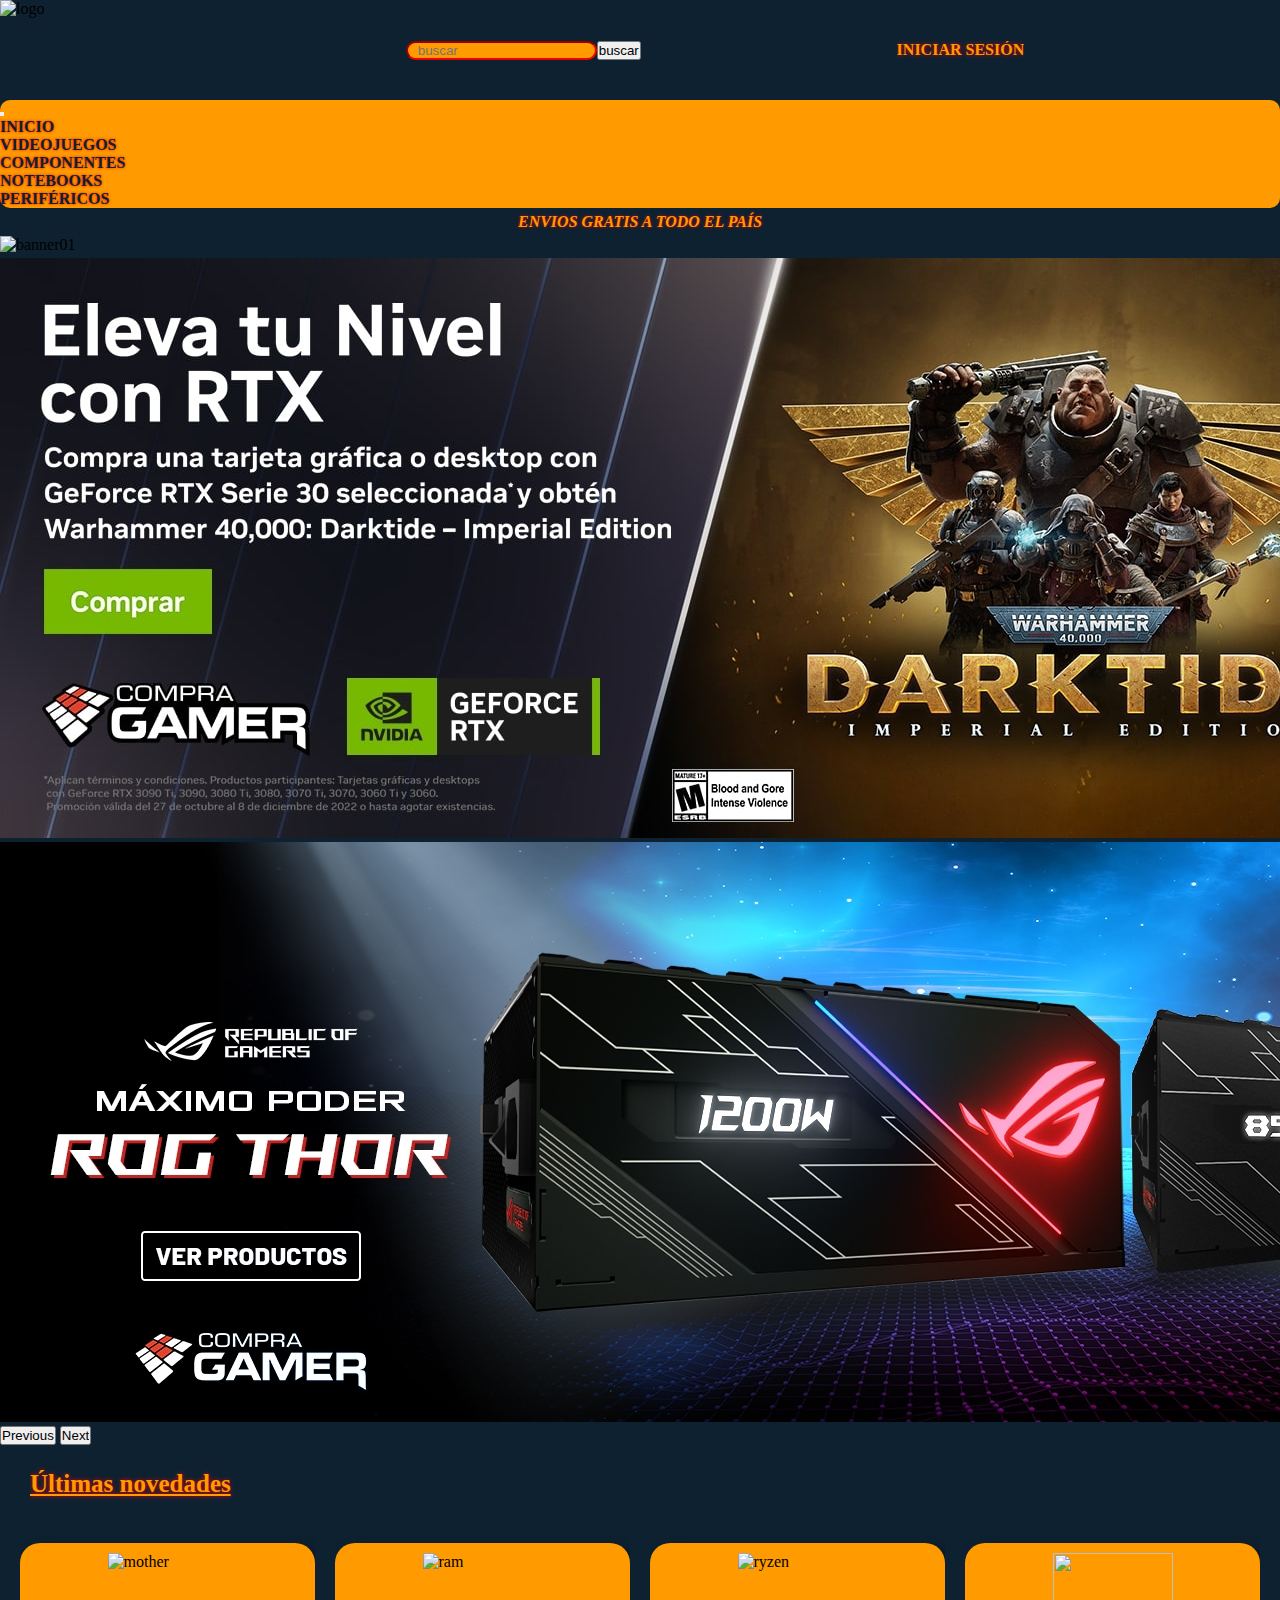
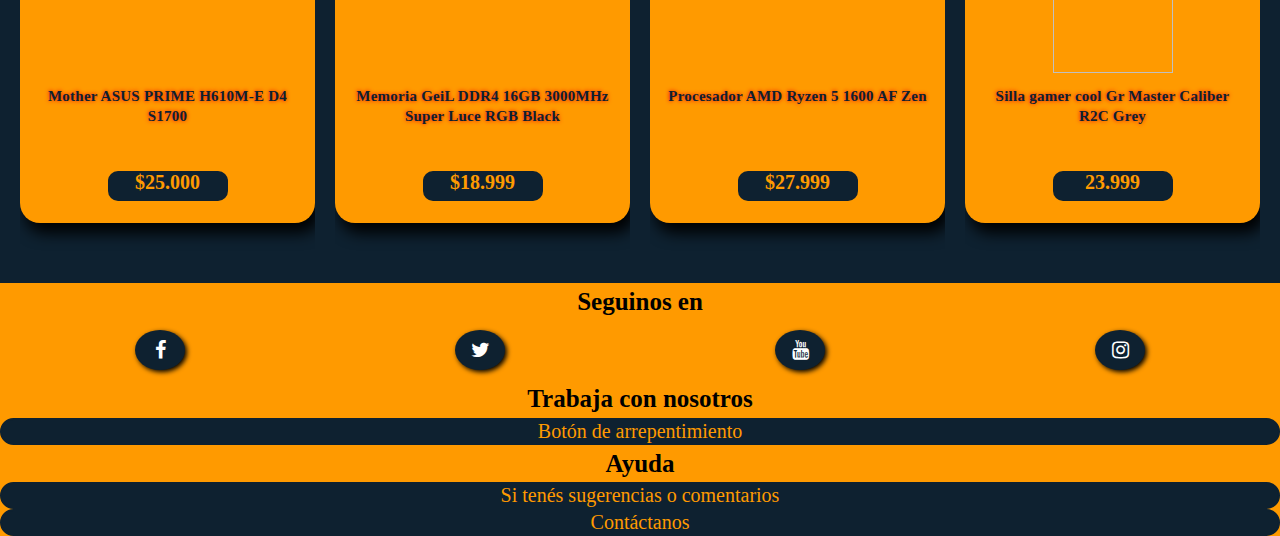
==== commit 9873c8e1: "all pages finished" ====
--- a/index.html
+++ b/index.html
@@ -88,11 +88,11 @@
                 <article>
                     <div class="product-container">
                         <div class="div-img">
-                            <img src="./img/graphics/mother-asus-200.png" alt="mother">
+                            <img class="product" src="./img/graphics/mother-asus-200.png" alt="mother">
                         </div>
                         <div class="div-h2">
                             <h2>Mother ASUS PRIME H610M-E D4 S1700</h2>
-                            <div class="precio">
+                            <div>
                                 <p>$25.000</p>
                             </div>
                         </div>
@@ -101,7 +101,7 @@
                 <article>
                     <div class="product-container">
                         <div class="div-img">
-                            <img src="./img/graphics/ram-geil-removebg-preview.png" alt="ram">
+                            <img class="product" src="./img/graphics/ram-geil-removebg-preview.png" alt="ram">
                         </div>
                         <div class="div-h2">
                             <h2>Memoria GeiL DDR4 16GB 3000MHz Super Luce RGB Black</h2>
@@ -114,7 +114,7 @@
                 <article>
                     <div class="product-container">
                         <div class="div-img">
-                            <img src="./img/graphics/ryzen-5-200-removebg-preview.png" alt="ryzen">
+                            <img class="product" src="./img/graphics/ryzen-5-200-removebg-preview.png" alt="ryzen">
                         </div>
                         <div class="div-h2">
                             <h2>Procesador AMD Ryzen 5 1600 AF Zen</h2>
@@ -127,7 +127,7 @@
                 <article>
                     <div class="product-container">
                         <div class="div-img">
-                            <img src="./img/graphics/silla-gamer-200-removebg-preview.png" alt="">
+                            <img class="product" src="./img/graphics/silla-gamer-200-removebg-preview.png" alt="">
                         </div>
                         <div class="div-h2">
                             <h2>Silla gamer cool Gr Master Caliber R2C Grey</h2>
--- a/css/estilos.css
+++ b/css/estilos.css
@@ -1,11 +1,11 @@
 .game {
-  width: 200px;
-  height: 300px;
+  width: 120px;
+  height: 150px;
 }
 
 .product {
-  width: 250px;
-  height: 250px;
+  width: 120px;
+  height: 120px;
 }
 
 * {
@@ -75,7 +75,7 @@
 main h1 {
   font-size: 25px;
   padding-top: 20px;
-  margin-bottom: 20px;
+  margin-bottom: 10px;
   color: #ff9a00;
   text-shadow: 0 0 4px #ec0000;
   font-weight: bold;
@@ -87,10 +87,6 @@
   align-items: center;
   justify-content: center;
   margin-top: 10px;
-}
-main .div-img img {
-  width: 120px;
-  height: 120px;
 }
 main .div-h2 {
   margin-top: 10px;
@@ -137,12 +133,19 @@
     justify-content: center;
   }
   .productos-destacados article .product-container {
+    margin-top: 20px;
     width: 300px;
-    height: 250px;
+    height: 280px;
     margin-bottom: 30px;
     background-color: #ff9a00;
-    border-radius: 10px;
+    border-radius: 20px;
+    box-shadow: 5px 10px 15px black;
+    transition: all 400ms ease;
     cursor: pointer;
+  }
+  .productos-destacados article .product-container:hover {
+    box-shadow: 10px 15px 20px black;
+    transform: translateY(-3%);
   }
 }
 @media screen and (min-width: 768px) {
@@ -158,12 +161,19 @@
     justify-content: center;
   }
   .productos-destacados article .product-container {
+    margin-top: 20px;
     width: 300px;
-    height: 250px;
+    height: 280px;
     margin-bottom: 30px;
     background-color: #ff9a00;
-    border-radius: 10px;
+    border-radius: 20px;
+    box-shadow: 5px 10px 15px black;
+    transition: all 400ms ease;
     cursor: pointer;
+  }
+  .productos-destacados article .product-container:hover {
+    box-shadow: 10px 15px 20px black;
+    transform: translateY(-3%);
   }
 }
 @media screen and (min-width: 992px) {
@@ -179,12 +189,19 @@
     justify-content: center;
   }
   .productos-destacados article .product-container {
+    margin-top: 20px;
     width: 300px;
     height: 280px;
     margin-bottom: 30px;
     background-color: #ff9a00;
     border-radius: 20px;
+    box-shadow: 5px 10px 15px black;
+    transition: all 400ms ease;
     cursor: pointer;
+  }
+  .productos-destacados article .product-container:hover {
+    box-shadow: 10px 15px 20px black;
+    transform: translateY(-3%);
   }
 }
 .footerContainer {
@@ -260,36 +277,83 @@
   font-weight: bold;
   line-height: 1.5;
 }
-main section .container-xl div article .productos {
-  display: flex;
-  align-items: center;
+main .container-xl div article {
+  display: flex;
+  justify-content: center;
+}
+main section div article .product-container {
+  margin-top: 20px;
+  width: 300px;
+  height: 280px;
+  margin-bottom: 30px;
+  background-color: #ff9a00;
+  border-radius: 20px;
+  box-shadow: 5px 10px 15px black;
+  transition: all 400ms ease;
+  cursor: pointer;
+}
+main section div article .product-container .div-h3 {
+  display: flex;
+  align-items: center;
+  justify-content: center;
   flex-direction: column;
 }
-main .container-xl div article {
+main section div article .product-container .div-h3 h3 {
+  width: 90%;
+  text-align: center;
+  line-height: 20px;
+  letter-spacing: 0.25px;
+  padding-top: 20px;
+  margin-bottom: 0;
+  margin-left: 0px;
+  height: 65px;
+  color: #0e2130;
+  text-shadow: 0 0 4px #ec0000;
+  font-weight: bold;
+  font-size: 15px;
+}
+main section div article .product-container .div-h3 .precio {
+  width: 120px;
+  height: 30px;
+  text-align: center;
+  border-radius: 10px;
   margin-top: 20px;
-}
-main .productos .game-img {
-  display: flex;
-  align-items: center;
-  justify-content: center;
-}
-main .productos .product-img {
-  display: flex;
-  align-items: center;
-  justify-content: center;
-}
-main .productos .precio {
-  color: #ff9a00;
-  text-shadow: 0 0 4px #ec0000;
-  font-weight: bold;
-}
-main .productos h3 {
-  color: #ff9a00;
+  font-size: 20px;
+  font-weight: bold;
+  background-color: #0e2130;
+  color: #ff9a00;
+}
+main section div article .product-container .div-game-h3 {
+  display: flex;
+  align-items: center;
+  justify-content: space-evenly;
+  flex-direction: column;
+}
+main section div article .product-container .div-game-h3 h3 {
+  padding-top: 20px;
+  width: 90%;
+  text-align: center;
+  line-height: 20px;
+  letter-spacing: 0.25px;
+  height: 50px;
+  color: #0e2130;
   text-shadow: 0 0 4px #ec0000;
   font-weight: bold;
   font-size: 15px;
-  text-align: center;
-  line-height: 1.5;
+}
+main section div article .product-container .div-game-h3 .precio {
+  width: 120px;
+  height: 30px;
+  text-align: center;
+  border-radius: 10px;
+  font-size: 20px;
+  font-weight: bold;
+  background-color: #0e2130;
+  color: #ff9a00;
+}
+main section div article .product-container:hover {
+  box-shadow: 10px 15px 20px black;
+  transform: translateY(-3%);
 }
 
 /*# sourceMappingURL=estilos.css.map */
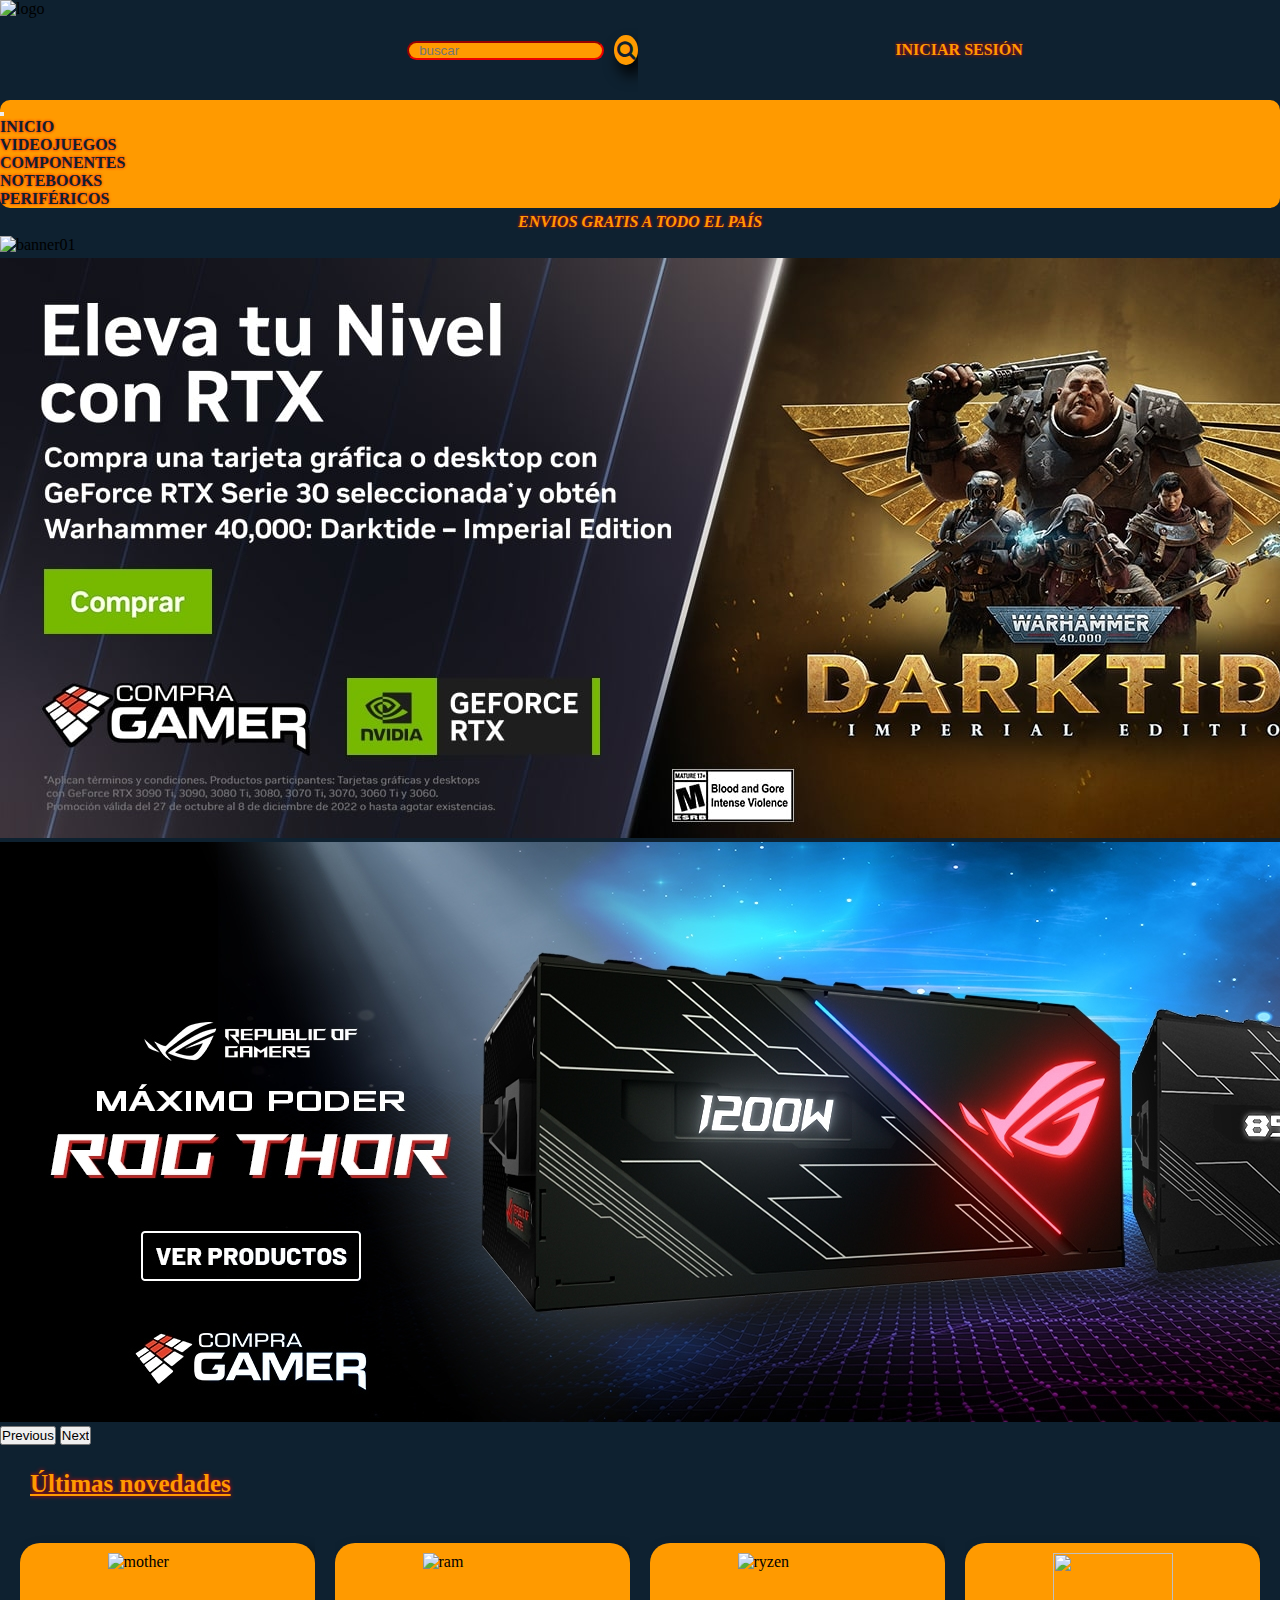
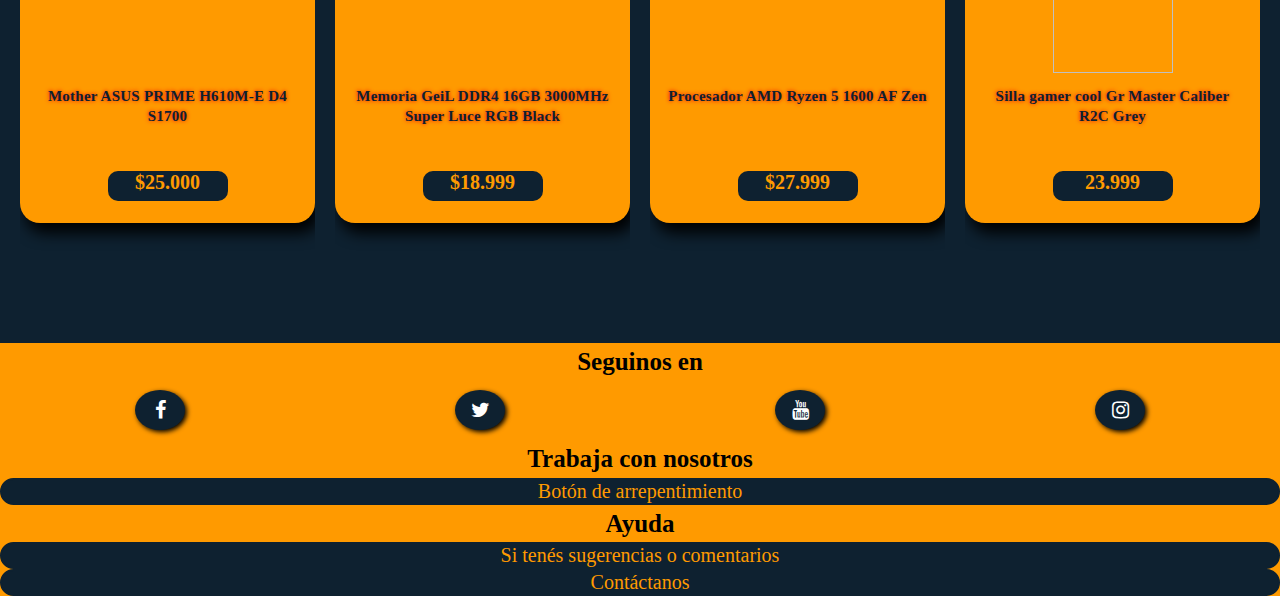
==== commit 8b5f3e4c: "Merge 05f72dc1146d85636b0d0137a90fe80ccde55133 into 48e1aa88839b43c124046bfc46a95a0ec7734b83" ====
--- a/index.html
+++ b/index.html
@@ -32,7 +32,9 @@
                 </div>
                 <form class="col-sm-12 col-md-6 col-lg-6 col-xl-6">
                     <input class="barra" type="text" placeholder="buscar">
-                    <input class="boton" type="submit" value="buscar">
+                    <div>
+                        <a href="#" class="fa fa-search"></a>
+                    </div>
                 </form>
                 <div class="col-sm-12 col-md-2 col-lg-2 col-xl-2">
                     <p>INICIAR SESIÓN</p>                    
--- a/css/estilos.css
+++ b/css/estilos.css
@@ -48,6 +48,21 @@
   border-color: #ec0000;
   background-color: #ff9a00;
   color: #0e2130;
+}
+header .row form div {
+  margin-left: 10px;
+  background-color: #ff9a00;
+  width: 30px;
+  height: 30px;
+  display: flex;
+  justify-content: center;
+  border-radius: 50%;
+  box-shadow: 5px 10px 15px black;
+}
+header .row form div a {
+  text-decoration: none;
+  color: #0e2130;
+  font-size: 20px;
 }
 header nav {
   background-color: #ff9a00;
@@ -244,6 +259,9 @@
   overflow-x: hidden;
 }
 
+main {
+  padding-bottom: 70px;
+}
 main div .ps4promo {
   width: 100%;
 }
@@ -260,7 +278,8 @@
 main .categorias {
   background-color: #ff9a00;
   height: 700px;
-  margin-left: 15px;
+  width: 300px;
+  margin-left: 40px;
   margin-right: 15px;
   border-radius: 10px;
   display: flex;
